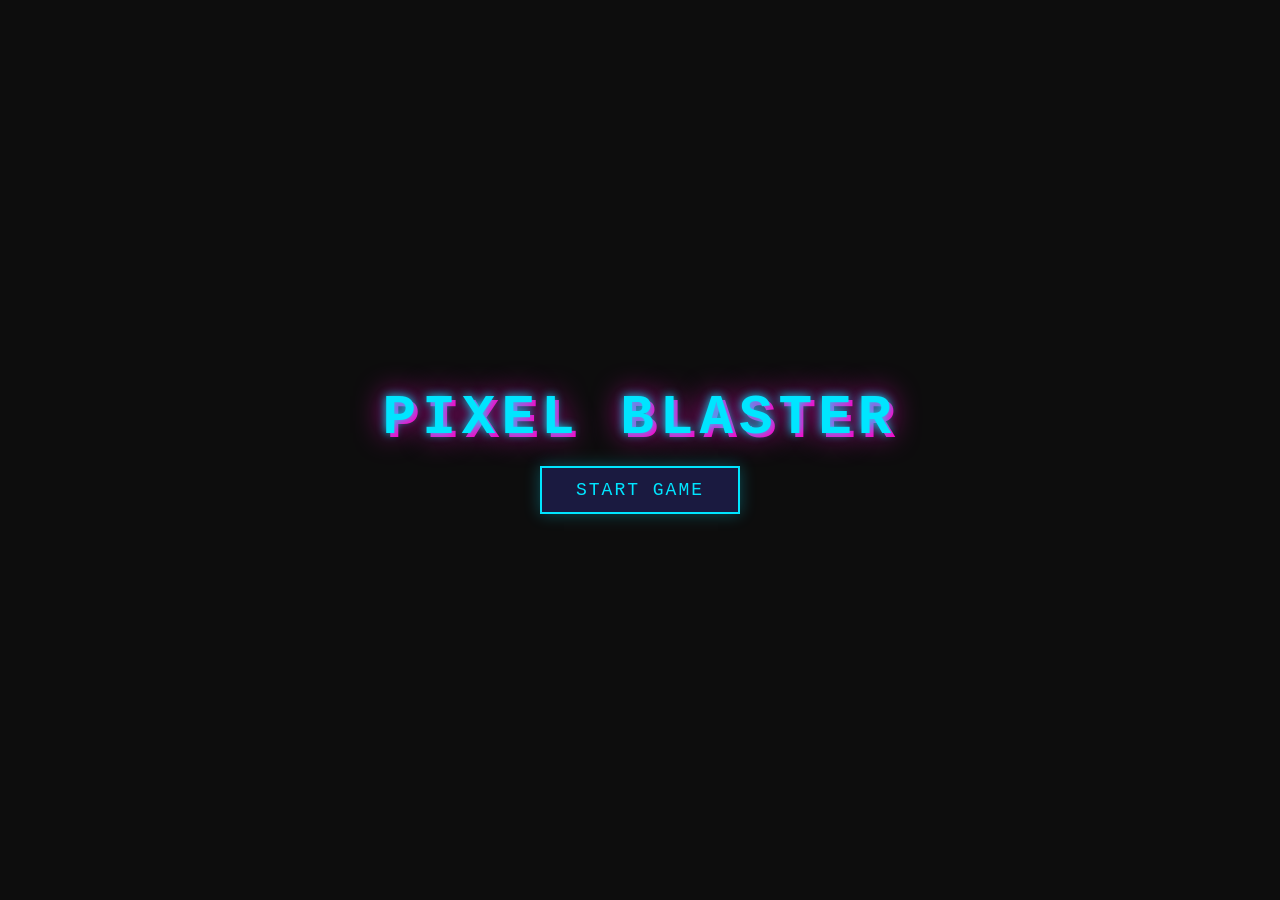
==== index.html @ 3f1cbe51 "Prepare game for mobile PWA deployment Co-authored-by: Copilot App <223556219+Copilot@users.noreply." ====
<!DOCTYPE html>
<html lang="es">
<head>
  <meta charset="UTF-8">
  <meta name="viewport" content="width=device-width, initial-scale=1.0, viewport-fit=cover, user-scalable=no">
  <meta name="theme-color" content="#0D0D0D">
  <meta name="mobile-web-app-capable" content="yes">
  <meta name="apple-mobile-web-app-capable" content="yes">
  <meta name="apple-mobile-web-app-status-bar-style" content="black-translucent">
  <title>Pixel Blaster</title>
  <link rel="manifest" href="manifest.json">
  <link rel="icon" type="image/svg+xml" href="assets/icon.svg">
  <link rel="apple-touch-icon" href="assets/icon.svg">
  <link rel="stylesheet" href="styles.css">
</head>
<body>
  <div id="game-container">
    <canvas id="game-canvas"></canvas>

    <!-- Menu Screen -->
    <div id="menu-screen" class="overlay">
      <h1 class="title">PIXEL BLASTER</h1>
      <button id="btn-start" class="btn-primary">START GAME</button>
    </div>

    <!-- HUD -->
    <div id="hud" class="hidden">
      <div class="hud-left">
        <span class="hud-label">SCORE</span>
        <span id="score-display" class="hud-value">0</span>
      </div>
      <div class="hud-center">
        <span class="hud-label">WAVE</span>
        <span id="wave-display" class="hud-value">1</span>
      </div>
      <div class="hud-right">
        <span class="hud-label">LIVES</span>
        <div id="lives-display" class="lives-icons"></div>
      </div>
    </div>

    <!-- Pause Screen -->
    <div id="pause-screen" class="overlay hidden">
      <h2 class="title-small">PAUSED</h2>
      <button id="btn-resume" class="btn-primary">RESUME</button>
      <button id="btn-restart" class="btn-secondary">RESTART</button>
    </div>

    <!-- Game Over Screen -->
    <div id="gameover-screen" class="overlay hidden">
      <h2 class="title-small">GAME OVER</h2>
      <p id="final-score" class="final-score">Puntuación: 0</p>
      <button id="btn-play-again" class="btn-primary">PLAY AGAIN</button>
    </div>

    <!-- Pause and Fire Buttons for Mobile -->
    <button id="btn-pause-mobile" class="btn-mobile hidden" aria-label="Pause">⏸</button>
    <button id="btn-fire-mobile" class="btn-mobile hidden" aria-label="Fire">🔥</button>

  </div>

  <!-- Cargar scripts directamente -->
  <script src="src/utils.js"></script>
  <script src="src/input.js"></script>
  <script src="src/renderer.js"></script>
  <script src="src/particleSystem.js"></script>
  <script src="src/player.js"></script>
  <script src="src/enemy.js"></script>
  <script src="src/waveManager.js"></script>
  <script src="src/game.js"></script>
  <script type="module" src="main.js?cb=1"></script>

</body>
</html>
---- styles.css ----
* {
  margin: 0;
  padding: 0;
  box-sizing: border-box;
}

:root {
  --deep-black: #0D0D0D;
  --space-blue: #1A1A40;
  --neon-cyan: #00E5FF;
  --electric-magenta: #FF00C8;
  --laser-yellow: #FFE600;
  --explosive-red: #FF3A3A;
  --phospho-green: #00FF7A;
  --bright-white: #FFFFFF;
}

html, body {
  width: 100%;
  height: 100%;
  overflow: hidden;
  background: var(--deep-black);
  font-family: 'Courier New', Courier, monospace;
  touch-action: none;
  user-select: none;
  -webkit-user-select: none;
}

#game-container {
  position: relative;
  width: 100vw;
  height: 100vh;
  display: flex;
  align-items: center;
  justify-content: center;
  background: var(--deep-black);
}

#game-canvas {
  display: block;
  image-rendering: pixelated;
  image-rendering: crisp-edges;
  max-width: 100%;
  max-height: 100%;
}

.hidden {
  display: none !important;
}

/* HUD */
#hud {
  position: absolute;
  top: 0;
  left: 0;
  right: 0;
  display: flex;
  justify-content: space-between;
  align-items: flex-start;
  padding: 12px 16px;
  pointer-events: none;
  z-index: 10;
  animation: hudSlideIn 0.4s ease-out;
}

@keyframes hudSlideIn {
  from { transform: translateY(-100%); opacity: 0; }
  to   { transform: translateY(0); opacity: 1; }
}

.hud-left, .hud-center, .hud-right {
  display: flex;
  flex-direction: column;
  align-items: center;
  gap: 2px;
}

.hud-label {
  font-size: 10px;
  color: var(--neon-cyan);
  letter-spacing: 2px;
  text-shadow: 0 0 8px var(--neon-cyan);
}

.hud-value {
  font-size: 22px;
  font-weight: bold;
  color: var(--bright-white);
  text-shadow: 0 0 10px var(--neon-cyan);
}

.lives-icons {
  display: flex;
  gap: 4px;
  margin-top: 2px;
}

.life-icon {
  width: 16px;
  height: 16px;
  background: var(--neon-cyan);
  clip-path: polygon(50% 0%, 0% 100%, 100% 100%);
  filter: drop-shadow(0 0 4px var(--neon-cyan));
}

/* Overlays */
.overlay {
  position: absolute;
  inset: 0;
  display: flex;
  flex-direction: column;
  align-items: center;
  justify-content: center;
  background: rgba(13, 13, 13, 0.85);
  z-index: 20;
  gap: 16px;
}

.title {
  font-size: clamp(28px, 8vw, 56px);
  color: var(--neon-cyan);
  text-shadow:
    0 0 10px var(--neon-cyan),
    0 0 30px var(--electric-magenta),
    4px 4px 0 var(--electric-magenta);
  letter-spacing: 6px;
  animation: titlePulse 2s ease-in-out infinite;
}

@keyframes titlePulse {
  0%, 100% { text-shadow: 0 0 10px var(--neon-cyan), 0 0 30px var(--electric-magenta), 4px 4px 0 var(--electric-magenta); }
  50%       { text-shadow: 0 0 20px var(--neon-cyan), 0 0 50px var(--electric-magenta), 4px 4px 0 var(--electric-magenta); }
}

.title-small {
  font-size: clamp(24px, 6vw, 40px);
  color: var(--laser-yellow);
  text-shadow: 0 0 15px var(--laser-yellow);
  letter-spacing: 4px;
}

.subtitle {
  font-size: clamp(12px, 3vw, 16px);
  color: var(--electric-magenta);
  letter-spacing: 3px;
  margin-bottom: 8px;
}

.final-score {
  font-size: clamp(16px, 4vw, 24px);
  color: var(--bright-white);
  text-shadow: 0 0 8px var(--neon-cyan);
}

.controls-info {
  margin-top: 24px;
  text-align: center;
}

.controls-info p {
  font-size: clamp(10px, 2.5vw, 13px);
  color: rgba(255, 255, 255, 0.6);
  margin: 4px 0;
}

/* Buttons */
.btn-primary, .btn-secondary {
  font-family: inherit;
  font-size: clamp(14px, 3.5vw, 18px);
  padding: 12px 32px;
  border: 2px solid var(--neon-cyan);
  cursor: pointer;
  letter-spacing: 2px;
  transition: all 0.15s ease;
  min-width: 200px;
  min-height: 48px;
}

.btn-primary {
  background: var(--space-blue);
  color: var(--neon-cyan);
  box-shadow: 0 0 15px rgba(0, 229, 255, 0.3);
}

.btn-primary:hover, .btn-primary:active {
  background: var(--neon-cyan);
  color: var(--deep-black);
  box-shadow: 0 0 25px var(--neon-cyan);
  transform: scale(1.05);
}

.btn-secondary {
  background: transparent;
  color: var(--electric-magenta);
  border-color: var(--electric-magenta);
}

.btn-secondary:hover, .btn-secondary:active {
  background: var(--electric-magenta);
  color: var(--deep-black);
  transform: scale(1.05);
}

/* Mobile buttons */
.btn-mobile {
  position: absolute;
  z-index: 15;
  width: 56px;
  height: 56px;
  border-radius: 50%;
  border: 2px solid var(--neon-cyan);
  background: rgba(26, 26, 64, 0.8);
  color: var(--neon-cyan);
  font-size: 22px;
  cursor: pointer;
  display: flex;
  align-items: center;
  justify-content: center;
  touch-action: manipulation;
}

#btn-pause-mobile {
  top: 12px;
  right: 12px;
}

#btn-fire-mobile {
  bottom: 24px;
  right: 24px;
  border-color: var(--explosive-red);
  color: var(--explosive-red);
}

@media (max-width: 768px) {
  #hud {
    padding: 8px 12px;
  }

  .hud-value {
    font-size: 18px;
  }
}
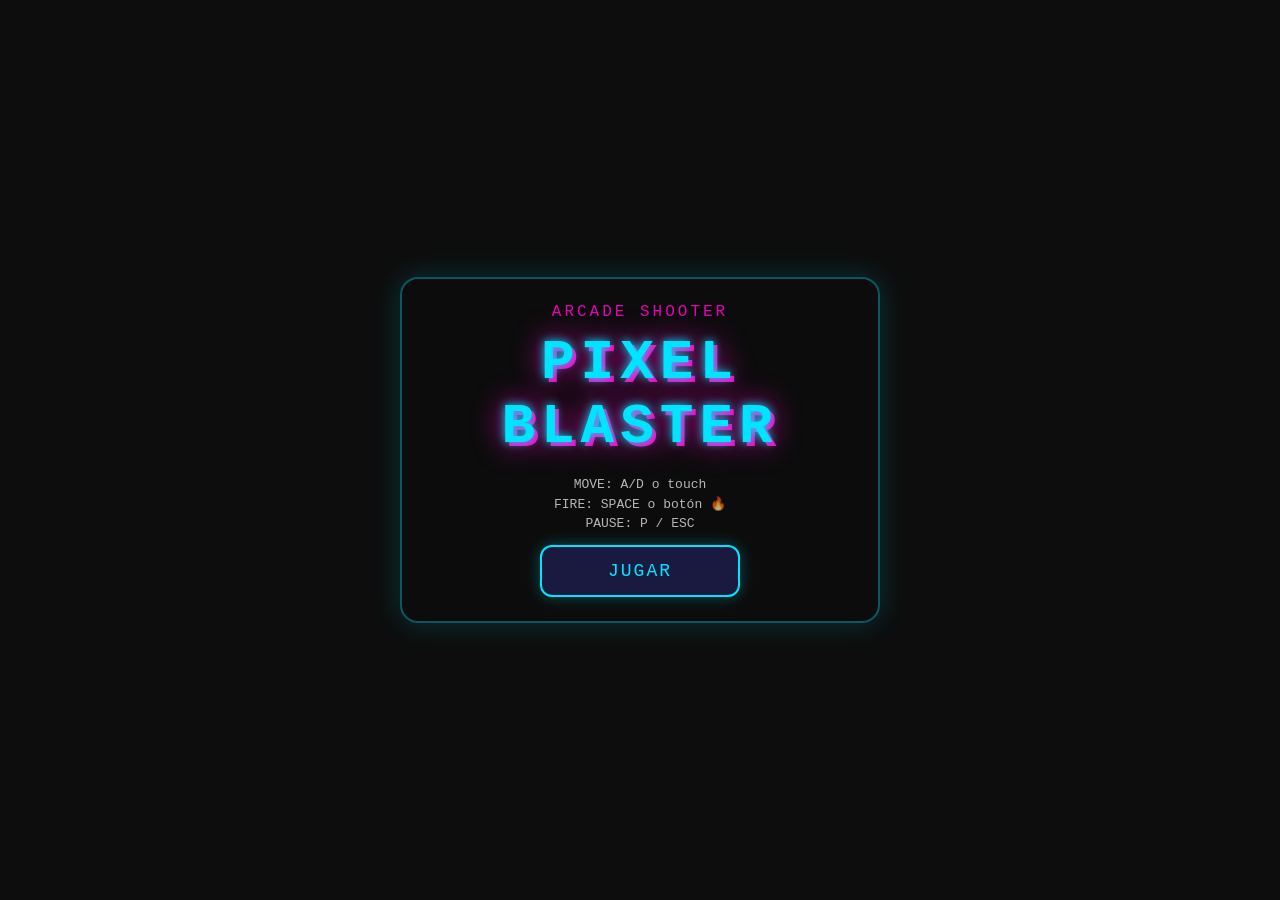
==== commit 723c63a0: "Improve mobile UI and start menu Co-authored-by: Copilot App <223556219+Copilot@users.noreply.github" ====
--- a/index.html
+++ b/index.html
@@ -19,8 +19,16 @@
 
     <!-- Menu Screen -->
     <div id="menu-screen" class="overlay">
-      <h1 class="title">PIXEL BLASTER</h1>
-      <button id="btn-start" class="btn-primary">START GAME</button>
+      <div class="menu-card">
+        <p class="subtitle">ARCADE SHOOTER</p>
+        <h1 class="title">PIXEL BLASTER</h1>
+        <div class="controls-info">
+          <p>MOVE: A/D o touch</p>
+          <p>FIRE: SPACE o botón 🔥</p>
+          <p>PAUSE: P / ESC</p>
+        </div>
+        <button id="btn-start" class="btn-primary">JUGAR</button>
+      </div>
     </div>
 
     <!-- HUD -->
--- a/styles.css
+++ b/styles.css
@@ -114,6 +114,21 @@
   background: rgba(13, 13, 13, 0.85);
   z-index: 20;
   gap: 16px;
+  padding: 20px;
+}
+
+.menu-card {
+  display: flex;
+  flex-direction: column;
+  align-items: center;
+  justify-content: center;
+  gap: 10px;
+  padding: 24px 20px;
+  border: 2px solid rgba(0, 229, 255, 0.35);
+  background: rgba(13, 13, 13, 0.7);
+  border-radius: 18px;
+  box-shadow: 0 0 30px rgba(0, 229, 255, 0.18);
+  max-width: min(92vw, 480px);
 }
 
 .title {
@@ -125,6 +140,7 @@
     4px 4px 0 var(--electric-magenta);
   letter-spacing: 6px;
   animation: titlePulse 2s ease-in-out infinite;
+  text-align: center;
 }
 
 @keyframes titlePulse {
@@ -143,7 +159,8 @@
   font-size: clamp(12px, 3vw, 16px);
   color: var(--electric-magenta);
   letter-spacing: 3px;
-  margin-bottom: 8px;
+  margin: 0;
+  opacity: 0.9;
 }
 
 .final-score {
@@ -153,13 +170,13 @@
 }
 
 .controls-info {
-  margin-top: 24px;
+  margin-top: 4px;
   text-align: center;
 }
 
 .controls-info p {
   font-size: clamp(10px, 2.5vw, 13px);
-  color: rgba(255, 255, 255, 0.6);
+  color: rgba(255, 255, 255, 0.7);
   margin: 4px 0;
 }
 
@@ -173,7 +190,8 @@
   letter-spacing: 2px;
   transition: all 0.15s ease;
   min-width: 200px;
-  min-height: 48px;
+  min-height: 52px;
+  border-radius: 12px;
 }
 
 .btn-primary {
@@ -205,30 +223,32 @@
 .btn-mobile {
   position: absolute;
   z-index: 15;
-  width: 56px;
-  height: 56px;
+  width: 64px;
+  height: 64px;
   border-radius: 50%;
   border: 2px solid var(--neon-cyan);
   background: rgba(26, 26, 64, 0.8);
   color: var(--neon-cyan);
-  font-size: 22px;
+  font-size: 26px;
   cursor: pointer;
   display: flex;
   align-items: center;
   justify-content: center;
   touch-action: manipulation;
+  box-shadow: 0 0 20px rgba(0, 229, 255, 0.15);
 }
 
 #btn-pause-mobile {
-  top: 12px;
+  top: max(12px, env(safe-area-inset-top));
   right: 12px;
 }
 
 #btn-fire-mobile {
-  bottom: 24px;
+  bottom: calc(24px + env(safe-area-inset-bottom));
   right: 24px;
   border-color: var(--explosive-red);
   color: var(--explosive-red);
+  box-shadow: 0 0 20px rgba(255, 58, 58, 0.18);
 }
 
 @media (max-width: 768px) {
@@ -239,4 +259,9 @@
   .hud-value {
     font-size: 18px;
   }
-}
+
+  .btn-primary, .btn-secondary {
+    min-width: min(72vw, 220px);
+    min-height: 54px;
+  }
+}
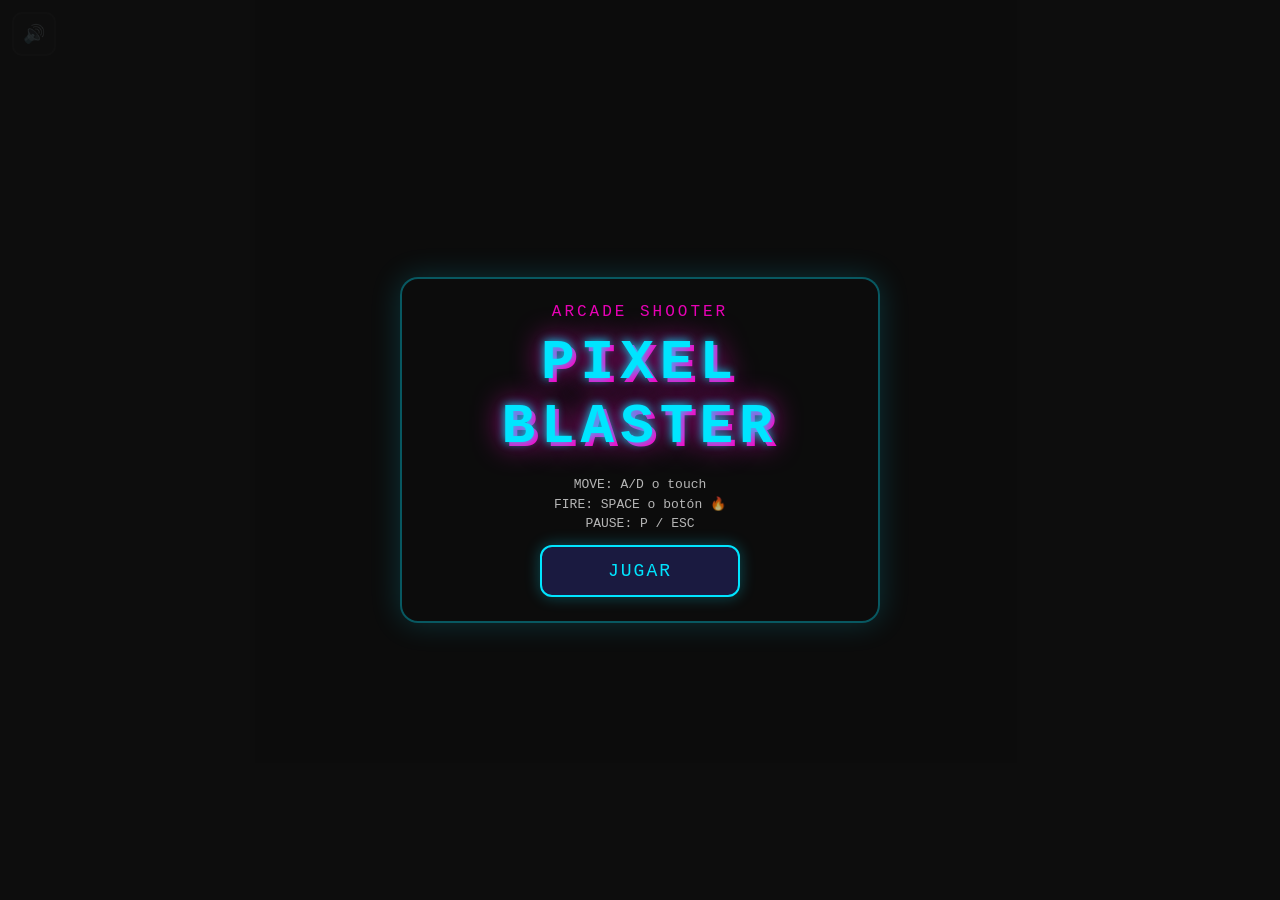
==== commit 5cb07479: "Add background music (synth fallback) and mute toggle button Co-authored-by: Copilot App <223556219+" ====
--- a/index.html
+++ b/index.html
@@ -61,7 +61,8 @@
       <button id="btn-play-again" class="btn-primary">PLAY AGAIN</button>
     </div>
 
-    <!-- Pause and Fire Buttons for Mobile -->
+    <!-- Pause, Fire and Sound Buttons for Mobile -->
+    <button id="btn-sound" class="btn-sound" aria-label="Toggle sound">🔊</button>
     <button id="btn-pause-mobile" class="btn-mobile hidden" aria-label="Pause">⏸</button>
     <button id="btn-fire-mobile" class="btn-mobile hidden" aria-label="Fire">🔥</button>
 
--- a/styles.css
+++ b/styles.css
@@ -251,6 +251,26 @@
   box-shadow: 0 0 20px rgba(255, 58, 58, 0.18);
 }
 
+/* Sound toggle button */
+.btn-sound {
+  position: absolute;
+  top: max(12px, env(safe-area-inset-top));
+  left: 12px;
+  z-index: 15;
+  width: 44px;
+  height: 44px;
+  border-radius: 10px;
+  border: 2px solid rgba(255,255,255,0.08);
+  background: rgba(255,255,255,0.03);
+  color: var(--neon-cyan);
+  font-size: 18px;
+  display: flex;
+  align-items: center;
+  justify-content: center;
+  cursor: pointer;
+  backdrop-filter: blur(4px);
+}
+
 @media (max-width: 768px) {
   #hud {
     padding: 8px 12px;
